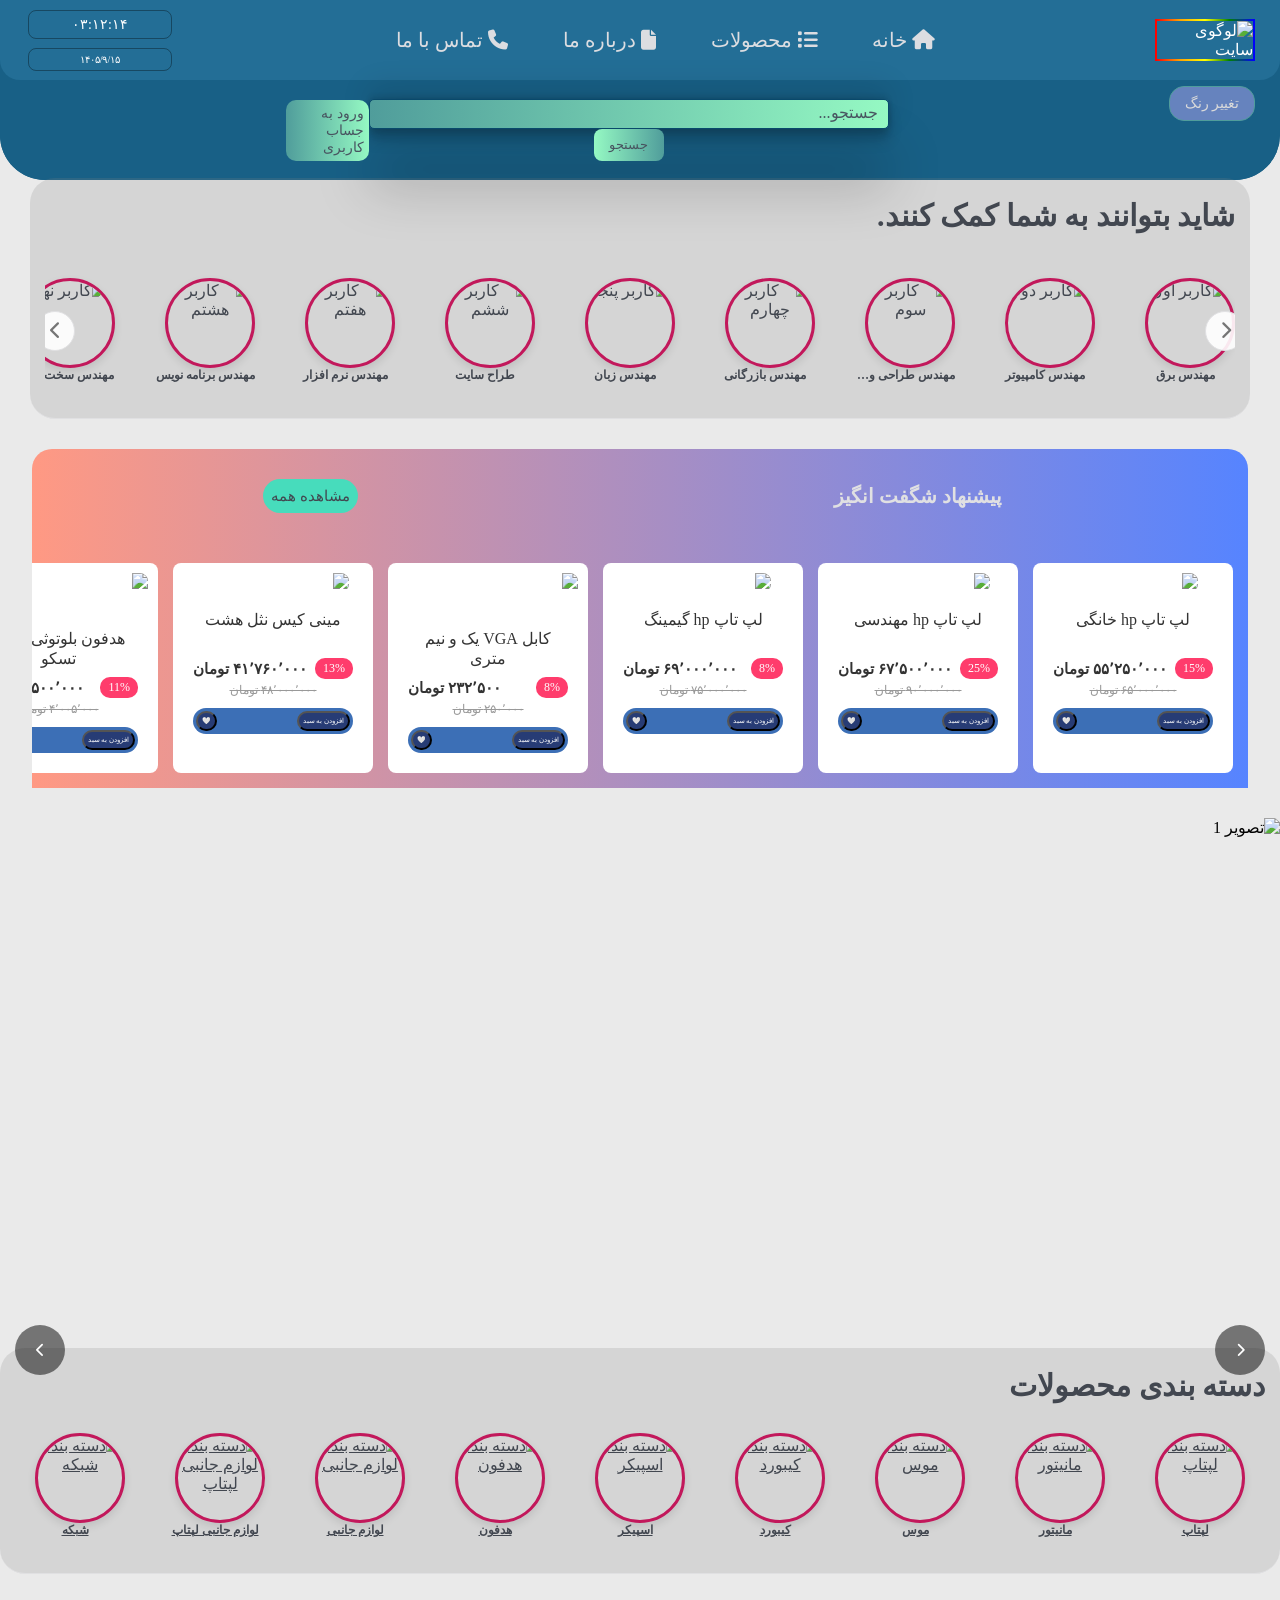
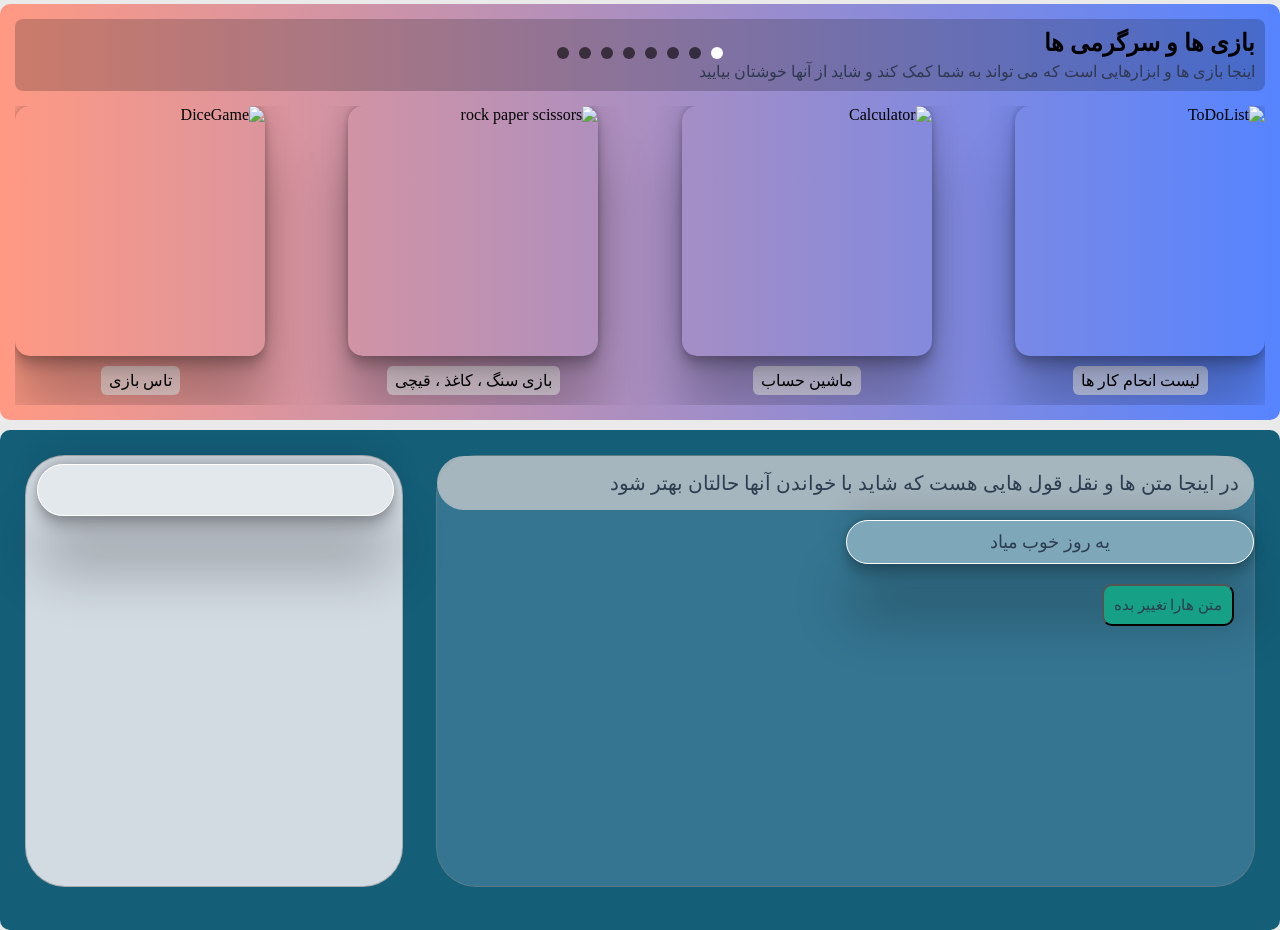
==== index.html @ 9874b38f "Move files to root directory" ====
<!DOCTYPE html>
<html lang="fa" dir="rtl">

<head>
    <meta charset="UTF-8">
    <meta name="viewport" content="width=device-width, initial-scale=1.0">
    <title>Home | صفجه اصلی</title>
    <link rel="stylesheet" href="css/style.css">
    <link rel="stylesheet" href="css/slider-style.css">
    <link rel="stylesheet" href="css/category-carousel-style.css">
    <link rel="stylesheet" href="css/product-category-slider-style.css">
    <link rel="stylesheet" href="css/tools-game-style.css">
    <link rel="stylesheet" href="css/Quotation-style.css">
    <!--     <link rel="stylesheet" href="https://cdnjs.cloudflare.com/ajax/libs/font-awesome/6.5.0/css/all.min.css"> -->
    <link rel="stylesheet" href="https://cdnjs.cloudflare.com/ajax/libs/font-awesome/6.5.0/css/all.min.css">

</head>

<body>
    <!-- هدر-->
    <header class="header-container">
        <!--بخش اولی هدر -->
        <div class="header-top">
            <!--لوگو -->
            <div class="logo">
                <img src="\image\LOGO\logo.png" alt="لوگوی سایت" class="site-logo">
            </div>
            <nav class="menu">
                <a href="#"><i class="fa-solid fa-house"></i> خانه </a>
                <a href="#"><i class="fa-solid fa-list"></i> محصولات </a>
                <a href="#"><i class="fa-solid fa-file"></i> درباره ما </a>
                <a href="#"><i class="fa-solid fa-phone"></i> تماس با ما </a>
            </nav>
            <!-- زمان و تاریخ -->
            <div class="datetime-box">
                <div id="current-time"></div>
                <div id="current-date"></div>
            </div>
        </div>
        <!--بخش دوم هدر -->
        <div class="header-bottom">
            <div class="change-btn">
                <button class="action-button">تغییر رنگ</button>
                <p class="text-change-btn">اگه از رنگ هدر ها خوشت نمیاد دکمه رو که بزنی عوض میشن.</p>
            </div>

            <!--بخش جستجو-->
            <div class="search-container">
                <div class="search-box">
                    <input type="text" name="search-box" id="search-box-input" placeholder="جستجو...">
                    <button class="search">جستجو</button>
                </div>
            </div>

            <!--دکمه ها و پروفایل-->
            <div class="user-action">
                <span id="login-btn" class="login-btn">ورود به حساب کاربری</span>
                <span class="usernameSpan" id="usernameSpan"></span>
                <a href="../wishlist/index.html" class="icon">
                    <i class="fa-solid fa-heart"></i>
                    <span class="wishlist-badge">0</span>
                </a>
                <a href="http://127.0.0.1:8080/first-project/shopping-cart/" class="icon cart-icon" target="_blank">
                    <i class="fas fa-shopping-cart"></i>
                    <span class="cart-badge">0</span>
                </a>

                </a>
                <a href="#" class="icon profile">
                    <i class="fas fa-user"></i>
                </a>
            </div>
        </div>
    </header>
    <!--بخش استوری-->
    <section class="influencer-carousel">
        <div class="carousel-container">
            <h2 class="section-tittle"> شاید بتوانند به شما کمک کنند. </h2>
            <div class="carousel-wrapper">
                <button class="carousel-arrow left"> <i class="fas fa-chevron-right"></i>
                </button>
                <div class="carousel-track" id="carouselTrack">
                    <a href="#" class="carousel-item">
                        <div class="avatar-circle">
                            <img src="\image\user\Amoled_1105.png" alt="کاربر اول">
                        </div>
                        <span class="item-tittle"> مهندس برق </span>
                    </a>
                    <a href="#" class="carousel-item">
                        <div class="avatar-circle">
                            <img src="\image\user\IMG_20200414_235213.jpg" alt="کاربر دوم  ">
                        </div>
                        <span class="item-tittle"> مهندس کامپیوتر </span>
                    </a>
                    <a href="#" class="carousel-item">
                        <div class="avatar-circle">
                            <img src="\image\user\MIUI_1092.jpeg" alt="کاربر  سوم ">
                        </div>
                        <span class="item-tittle"> مهندس طراحی و ساخت </span>
                    </a>
                    <a href="#" class="carousel-item">
                        <div class="avatar-circle">
                            <img src="\image\user\Earth & Moon_853.png" alt="کاربر  چهارم ">
                        </div>
                        <span class="item-tittle"> مهندس بازرگانی </span>
                    </a>
                    <a href="#" class="carousel-item">
                        <div class="avatar-circle">
                            <img src="\image\user\Astronaut_1138.jpeg" alt="کاربر  پنجم ">
                        </div>
                        <span class="item-tittle"> مهندس زبان </span>
                    </a>
                    <a href="#" class="carousel-item">
                        <div class="avatar-circle">
                            <img src="\image\user\PicsArt_06-07-10.37.18.jpg" alt="کاربر  ششم ">
                        </div>
                        <span class="item-tittle"> طراح سایت </span>
                    </a>
                    <a href="#" class="carousel-item">
                        <div class="avatar-circle">
                            <img src="\image\user\PicsArt_08-25-02.07.38.jpg" alt="کاربر  هفتم ">
                        </div>
                        <span class="item-tittle"> مهندس نرم افزار </span>
                    </a>
                    <a href="#" class="carousel-item">
                        <div class="avatar-circle">
                            <img src="\image\user\Picsart_22-08-22_23-10-53-864.jpg" alt="کاربر  هشتم ">
                        </div>
                        <span class="item-tittle"> مهندس برنامه نویس </span>
                    </a>
                    <a href="#" class="carousel-item">
                        <div class="avatar-circle">
                            <img src="\image\user\Picsart_23-04-04_01-53-37-710.jpg" alt="کاربر  نهم ">
                        </div>
                        <span class="item-tittle"> مهندس سخت افزار </span>
                    </a>
                    <a href="#" class="carousel-item">
                        <div class="avatar-circle">
                            <img src="\image\user\Picsart_23-07-21_18-05-52-106.jpg" alt="کاربر  دهم ">
                        </div>
                        <span class="item-tittle"> مهندس هوش مصنوعی </span>
                    </a>
                    <a href="#" class="carousel-item">
                        <div class="avatar-circle">
                            <img src="\image\user\Picsart_23-09-25_22-38-21-861.jpg" alt="کاربر   یازدهم ">
                        </div>
                        <span class="item-tittle"> طراح نرم افزار </span>
                    </a>
                    <a href="#" class="carousel-item">
                        <div class="avatar-circle">
                            <img src="\image\user\Picsart_23-10-21_01-06-16-893.jpg" alt="کاربر  دوازدهم ">
                        </div>
                        <span class="item-tittle"> ایده پرداز </span>
                    </a>
                    <a href="#" class="carousel-item">
                        <div class="avatar-circle">
                            <img src="\image\user\SAVE_20220717_234620.jpg" alt="کاربر  سیزدهم ">
                        </div>
                        <span class="item-tittle"> مشاور </span>
                    </a>
                    <a href="#" class="carousel-item">
                        <div class="avatar-circle">
                            <img src="\image\user\SAVE_20220717_234620.jpg" alt="کاربر  سیزدهم ">
                        </div>
                        <span class="item-tittle"> تایپیست </span>
                    </a>
                    <a href="#" class="carousel-item">
                        <div class="avatar-circle">
                            <img src="\image\user\Space Art_1088.jpeg" alt="کاربر  چهاردهم ">
                        </div>
                        <span class="item-tittle"> طراح کارت </span>
                    </a>
                    <a href="#" class="carousel-item">
                        <div class="avatar-circle">
                            <img src="\image\user\Picsart_22-08-22_23-10-53-864.jpg" alt="کاربر  پانزدهم ">
                        </div>
                        <span class="item-tittle"> کارشناس فروش </span>
                    </a>
                </div>
                <button class="carousel-arrow right"><i class="fas fa-chevron-left"></i></button>
            </div>
        </div>
    </section>
    <!--بخش استوری-->

    <!--بخش گرید محصولات تخفیف دارد -->
    <section class="amazing-box">
        <div class="amazing-header">
            <h2>پیشنهاد شگفت انگیز</h2>
            <a href="#" class="see-all">مشاهده همه </a>
        </div>
        <div class="product-grid"></div>

    </section>



    <!--بخش اسلایدر اصلی-->
    <div class="image-silder-container">
        <div class="slider-wrapper">
            <!--تصاویر اسلایدر-->
            <div class="slide active">
                <img src="/image/main-slider-image/1.png" alt="تصویر 1">
            </div>
            <div class="slide active">
                <img src="/image/main-slider-image/2.png" alt="تصویر 1">
            </div>
            <div class="slide active">
                <img src="/image/main-slider-image/3.png" alt="تصویر 1">
            </div>
            <div class="slide active">
                <img src="/image/main-slider-image/4.png" alt="تصویر 1">
            </div>
            <div class="slide active">
                <img src="/image/main-slider-image/5.png" alt="تصویر 1">
            </div>
            <div class="slide active">
                <img src="/image/main-slider-image/6.png" alt="تصویر 1">
            </div>
            <div class="slide active">
                <img src="/image/main-slider-image/7.png" alt="تصویر 1">
            </div>
            <div class="slide active">
                <img src="/image/main-slider-image/8.png" alt="تصویر 1">
            </div>
            <!--تصاویر اسلایدر-->
        </div>
        <!--دکمه های ناوبری اسلایدر-->
        <button class="main-slider-nav prev" aria-label="10094#&"><i class="fas fa-chevron-left"></i></button>
        <button class="main-slider-nav next" aria-label="10095#&"><i class="fas fa-chevron-right"></i></button>
        <!--دکمه های ناوبری اسلایدر-->
        <!--نقطه های نشانگر اسلایدر -->
        <div class="main-slider-dots">
            <span class="dot active" data-slide-index="0"></span>
            <span class="dot" data-slide-index="1"></span>
            <span class="dot" data-slide-index="2"></span>
            <span class="dot" data-slide-index="3"></span>
            <span class="dot" data-slide-index="4"></span>
            <span class="dot" data-slide-index="5"></span>
            <span class="dot" data-slide-index="6"></span>
            <span class="dot" data-slide-index="7"></span>
        </div>


        <!--نقطه های نشانگر اسلایدر -->



    </div>
    <!--بخش اسلایدر اصلی-->

    <!--بخش دسته بندی -->
    <div class="category-carousel">
        <h2 class="category-section-tittle">دسته بندی محصولات </h2>
        <div class="category-carousel-container">
            <div class="categoty-carousel-wraaper">
                <div class="category-carousel-track">

                    <!--آیتم ها -->
                    <a href="#" class="category-carousel-item">
                        <div class="category-circle">
                            <img src="/image/category-image/case.png" alt="دسته بندی کیس ">
                        </div>
                        <span class="category-item-tittle">کامپیوتر</span>
                    </a>

                    <a href="#" class="category-carousel-item">
                        <div class="category-circle">
                            <img src="/image/category-image/laptop.png" alt="دسته بندی لپتاپ ">
                        </div>
                        <span class="category-item-tittle">لپتاپ</span>
                    </a>

                    <a href="#" class="category-carousel-item">
                        <div class="category-circle">
                            <img src="/image/category-image/monitor.png" alt="دسته بندی مانیتور ">
                        </div>
                        <span class="category-item-tittle">مانیتور</span>
                    </a>

                    <a href="#" class="category-carousel-item">
                        <div class="category-circle">
                            <img src="/image/category-image/mouse.png" alt="دسته بندی موس ">
                        </div>
                        <span class="category-item-tittle">موس</span>
                    </a>

                    <a href="#" class="category-carousel-item">
                        <div class="category-circle">
                            <img src="/image/category-image/keyboard.png" alt="دسته بندی کیبورد ">
                        </div>
                        <span class="category-item-tittle">کیبورد</span>
                    </a>

                    <a href="#" class="category-carousel-item">
                        <div class="category-circle">
                            <img src="/image/category-image/speaker.png" alt="دسته بندی اسپیکر ">
                        </div>
                        <span class="category-item-tittle">اسپیکر</span>
                    </a>

                    <a href="#" class="category-carousel-item">
                        <div class="category-circle">
                            <img src="/image/category-image/headphone.png" alt="دسته بندی هدفون ">
                        </div>
                        <span class="category-item-tittle">هدفون</span>
                    </a>

                    <a href="#" class="category-carousel-item">
                        <div class="category-circle">
                            <img src="/image/category-image/hard.png" alt="دسته بندی لوازم جانبی ">
                        </div>
                        <span class="category-item-tittle">لوازم جانبی</span>
                    </a>

                    <a href="#" class="category-carousel-item">
                        <div class="category-circle">
                            <img src="/image/category-image/pad.png" alt="دسته بندی لوازم جانبی لپتاپ ">
                        </div>
                        <span class="category-item-tittle">لوازم جانبی لپتاپ</span>
                    </a>

                    <a href="#" class="category-carousel-item">
                        <div class="category-circle">
                            <img src="/image/category-image/wifi.png" alt="دسته بندی شبکه ">
                        </div>
                        <span class="category-item-tittle">شبکه </span>
                    </a>

                    <a href="#" class="category-carousel-item">
                        <div class="category-circle">
                            <img src="/image/category-image/cable.png" alt="دسته بندی کابل ها ">
                        </div>
                        <span class="category-item-tittle">کابل ها</span>
                    </a>
                    <!--آیتم ها -->
                    <!--تکرار آیتم ها -->
                    <a href="#" class="category-carousel-item">
                        <div class="category-circle">
                            <img src="/image/category-image/case.png" alt="دسته بندی کیس ">
                        </div>
                        <span class="category-item-tittle">کامپیوتر</span>
                    </a>

                    <a href="#" class="category-carousel-item">
                        <div class="category-circle">
                            <img src="/image/category-image/laptop.png" alt="دسته بندی لپتاپ ">
                        </div>
                        <span class="category-item-tittle">لپتاپ</span>
                    </a>

                    <a href="#" class="category-carousel-item">
                        <div class="category-circle">
                            <img src="/image/category-image/monitor.png" alt="دسته بندی مانیتور ">
                        </div>
                        <span class="category-item-tittle">مانیتور</span>
                    </a>

                    <a href="#" class="category-carousel-item">
                        <div class="category-circle">
                            <img src="/image/category-image/mouse.png" alt="دسته بندی موس ">
                        </div>
                        <span class="category-item-tittle">موس</span>
                    </a>

                    <a href="#" class="category-carousel-item">
                        <div class="category-circle">
                            <img src="/image/category-image/keyboard.png" alt="دسته بندی کیبورد ">
                        </div>
                        <span class="category-item-tittle">کیبورد</span>
                    </a>

                    <a href="#" class="category-carousel-item">
                        <div class="category-circle">
                            <img src="/image/category-image/speaker.png" alt="دسته بندی اسپیکر ">
                        </div>
                        <span class="category-item-tittle">اسپیکر</span>
                    </a>

                    <a href="#" class="category-carousel-item">
                        <div class="category-circle">
                            <img src="/image/category-image/headphone.png" alt="دسته بندی هدفون ">
                        </div>
                        <span class="category-item-tittle">هدفون</span>
                    </a>

                    <a href="#" class="category-carousel-item">
                        <div class="category-circle">
                            <img src="/image/category-image/hard.png" alt="دسته بندی لوازم جانبی ">
                        </div>
                        <span class="category-item-tittle">لوازم جانبی</span>
                    </a>

                    <a href="#" class="category-carousel-item">
                        <div class="category-circle">
                            <img src="/image/category-image/pad.png" alt="دسته بندی لوازم جانبی لپتاپ ">
                        </div>
                        <span class="category-item-tittle">لوازم جانبی لپتاپ</span>
                    </a>

                    <a href="#" class="category-carousel-item">
                        <div class="category-circle">
                            <img src="/image/category-image/wifi.png" alt="دسته بندی شبکه ">
                        </div>
                        <span class="category-item-tittle">شبکه </span>
                    </a>

                    <a href="#" class="category-carousel-item">
                        <div class="category-circle">
                            <img src="/image/category-image/cable.png" alt="دسته بندی کابل ها ">
                        </div>
                        <span class="category-item-tittle">کابل ها</span>
                    </a>
                    <!--تکرار آیتم ها -->

                </div>
            </div>
        </div>

    </div>
    <!--گرید دسته بندی محصولات -->
    <div id="categories-container"></div>
    <!--گرید دسته بندی محصولات -->


    <!--بخش ابزارها و سرگرمی-->
    <div class="tools-game-container">
        <div class="header-tools-game">
            <h2 class="title-tools-game">بازی ها و سرگرمی ها</h2>
            <p class="tools-game-mention">اینجا بازی ها و ابزارهایی است که می تواند به شما کمک کند و شاید از آنها
                خوشتان بیایید</p>
        </div>
        <div class="tools-game-track">
            <div id="todolist-link" class="tools-game-item">
                <div class="tools-game-grid">
                    <img src="/image/tools-game/todolist.jpg" alt="ToDoList">
                </div>
                <span class="tools-game-item-tittle">لیست انحام کار ها </span>
            </div>
            <div id="calculator-link" class="tools-game-item">
                <div class="tools-game-grid">
                    <img src="/image/tools-game/calculator.jpg" alt="Calculator">
                </div>
                <span id="calculator" class="tools-game-item-tittle"> ماشین حساب </span>
            </div>
            <div id="rock-paper-scissors-link" class="tools-game-item">
                <div class="tools-game-grid">
                    <img src="/image/tools-game/rock-paper.jpg" alt="rock paper scissors">
                </div>
                <span class="tools-game-item-tittle"> بازی سنگ ، کاغذ ، قیچی </span>
            </div>
            <div id="dice-game-link" class="tools-game-item">
                <div class="tools-game-grid">
                    <img src="/image/tools-game/dice-game.jpg" alt="DiceGame">
                </div>
                <span class="tools-game-item-tittle"> تاس بازی </span>
            </div>
        </div>
    </div>
    <!--بخش ابزارها و سرگرمی-->

    <!--بخش ساهت نقل قول ها -->

    <div class="quotation-container">
        <div class="quotation-box">
            <p class="header-quotation-box"> در اینجا متن ها و نقل قول هایی هست که شاید با خواندن آنها حالتان بهتر شود
            </p>
            <p class="quotation-box-p">یه روز خوب میاد </p>
            <button class="quotation-change-btn">متن هارا تغییر بده </button>
        </div>
        <div class="random-quo-box">
            <p class="random-quotation"></p>
        </div>
    </div>

    <!--بخش ساهت نقل قول ها -->







    <!-- فایل‌های معمولی -->
    <script src="js/category-carousel.js"></script>
    <script src="js/main-slider.js"></script>
    <script src="js/Quotation.js"></script>

    <!-- فایل‌هایی که از import استفاده می‌کنند -->
    <script type="module" src="js/products.js"></script>
    <script type="module" src="js/slider.js"></script>
    <script type="module" src="js/script.js"></script>


    <!--سبد خرید-->
</body>

</html>
---- css/style.css ----
@font-face {
    font-family: 'vazir';
    src: url('/fonts/vazir-font-v16.1.0/Vazir-Bold.woff2') format('.woff2');
}

* {
    margin: 0;
    padding: 0;
    box-sizing: border-box;
}

body {
    background-color: rgba(225, 224, 224, 0.675);
    direction: rtl;
}


.header-container {
    background-color: #186086;
    border-radius: 0px 0px 45px 45px;
}

.header-top {
    font-family: 'vazir';
    height: 80px;
    background-color: #236e96;
    display: flex;
    justify-content: space-between;
    align-items: center;
    padding: 12px 25px;
    color: #fff;
    border-radius: 0px 0px 20px 20px;
}

.logo {
    display: flex;
    align-items: center;
}

.site-logo {
    width: 100px;
    border: 2px solid;
    border-radius: 10px;
    border-image: linear-gradient(90deg, red, orange, yellow, green, blue) 1;
    animation: borderMove 3s linear infinite;
}

@keyframes borderMove {
    to {
        border-image-source: linear-gradient(90deg, blue, indigo, violet, red, orange);
    }
}


.menu a {
    padding: 10px;
    margin: 15px;
    text-decoration: none;
    color: #dcdde1;
    font-family: 'vazir';
    font-size: 20px;
    font-weight: 500;
    position: relative;

}

.menu a:hover {
    color: #fff;
}

.menu a:hover::after {
    content: "";
    position: absolute;
    left: 0;
    bottom: -2px;
    width: 100%;
    height: 2px;
    background: linear-gradient(to right, #0A3431, #4A9B7F);
}

.datetime-box {
    display: grid;
    text-align: center;
    align-items: center;
    width: 150px;
    height: 70px;
    font-family: 'vazir';
}

#current-time {
    border: 1px solid rgba(0, 0, 0, 0.35);
    padding: 5px;
    margin: 3px;
    border-radius: 8px;
    font-size: 14px;
    color: #fff;
}

#current-date {
    border: 1px solid rgba(0, 0, 0, 0.35);
    padding: 5px;
    margin: 3px;
    border-radius: 8px;
    font-size: 10px;
    color: #fff;
}





.header-bottom {
    font-family: 'vazir';
    background-color: #186086;
    display: flex;
    justify-content: space-between;
    align-items: center;
    padding: 12px 25px;
    height: 100px;
    border-radius: 0px 0px 45px 45px;
}

.action-button {
    background-color: #6683be;
    color: #dadada;
    border: #509D9B 1px solid;
    padding: 8px 15px;
    border-radius: 15px;
    font-family: 'vazir';
    font-size: 14px;
    cursor: pointer;
    font-weight: 500;
}

.header-bottom .text-change-btn {
    background-color: #47dcbc;
    padding: 8px 14px;
    border-radius: 6px;
    box-shadow: rgba(0, 0, 0, 0.25) 0px 55px 54px, rgba(0, 0, 0, 0.12) 0px -12px 30px, rgba(0, 0, 0, 0.12) 0px 4px 6px,
        rgba(0, 0, 0, 0.17) 0px 12px 13px, rgba(0, 0, 0, 0.09) 0px -3px 5px;
    opacity: 0;
    transition: all ease 0.5s;
}

.action-button:hover {
    background: #509D9B;
    color: #fff;
    border-radius: 5px;
}

.search-container {
    display: flex;
    text-align: center;
}

.search-box input {
    background: linear-gradient(to right, #509D9B, #95F9C3);
    color: #485460;
    height: 30px;
    width: 520px;
    padding: 7px 10px;
    font-family: 'vazir';
    font-size: 14px;
    border: 1px solid #09496b;
    border-radius: 5px;
    box-shadow: rgba(0, 0, 0, 0.25) 0px 55px 54px, rgba(0, 0, 0, 0.12) 0px -12px 30px, rgba(0, 0, 0, 0.12) 0px 4px 6px,
        rgba(0, 0, 0, 0.17) 0px 12px 13px, rgba(0, 0, 0, 0.09) 0px -3px 5px;

}

.search-box button {
    width: 70px;
    height: 32px;
    border-radius: 8px;
    border: none;
    cursor: pointer;
    background: linear-gradient(to left, #509D9B, #95F9C3);
    color: #485460;
    font-family: 'vazir';
    font-size: 13px;
    text-align: center;
    align-items: center;

}

.search-box input::placeholder {
    color: #485460;
    font-family: 'vazir';
    font-size: 16px;
}

.user-action {
    float: left;
    display: flex;
    align-items: center;
    gap: 24px;
}

.login-btn {
    padding: 5px;
    background: linear-gradient(to right, #509D9B, #95F9C3);
    font-family: 'vazir';
    font-size: 14px;
    border-radius: 10px;
    color: #485460;
    cursor: pointer;

}

.login-btn:hover {
    background: linear-gradient(to right, #2b84a3, #3c5661);
    color: #fff;
    border-radius: 5px;
    box-shadow: rgba(0, 0, 0, 0.25) 0px 55px 54px, rgba(0, 0, 0, 0.12) 0px -12px 30px, rgba(0, 0, 0, 0.12) 0px 4px 6px,
        rgba(0, 0, 0, 0.17) 0px 12px 13px, rgba(0, 0, 0, 0.09) 0px -3px 5px;
}

.user-action .icon {
    opacity: 0;
    margin-right: 10px;
    padding: 10px;
    display: flex;
    flex-direction: column;
    align-items: center;
    color: #424750;
    font-size: 15px;
    position: relative;
    text-decoration: none;
}

.user-action i {
    font-size: 25px;
    margin-bottom: 5px;

}

.wishlist-badge {
    text-decoration: none;
    color: red;
    top: -2px;
    right: 25px;
    position: absolute;
    background: #ef4045;
    color: white;
    font-size: 10px;
    width: 20px;
    height: 20px;
    border-radius: 50%;
    display: flex;
    align-items: center;
    justify-content: center;
}

.cart-badge {
    top: -2px;
    right: 25px;
    position: absolute;
    background: #ef4045;
    color: white;
    font-size: 10px;
    width: 20px;
    height: 20px;
    border-radius: 50%;
    display: flex;
    align-items: center;
    justify-content: center;
}

/*پایان هدر */
/*بخش استوری ها */
.influencer-carousel {
    direction: rtl;
    font-family: 'vazir';
    margin: 30px;
    background-color: rgba(128, 128, 128, 0.2);
    padding: 20px 0px;
    border-radius: 25px;
    margin-top: -2px;
    border-bottom: 1px solid #e0e0e2;
}

.section-tittle {
    font-size: 30px;
    padding-bottom: 15px;
    font-weight: bold;
    color: #424750;
    text-align: right;
    margin: 0 0 15px 15px;
}

.carousel-container {
    position: relative;
    max-width: 1400px;
    margin: auto;
    padding: 0 15px;
}

.carousel-wrapper {
    position: relative;
    overflow: hidden;
}

.carousel-track {
    display: flex;
    transition: transform 0.5s ease;
    gap: 40px;
    justify-content: space-between;
    padding: 15px 0;
    direction: rtl;
}

.carousel-item {
    flex: 0 0 auto;
    text-align: center;
    text-decoration: none;
    color: #424750;
    min-width: 100px;
}

.avatar-circle {
    width: 90px;
    height: 90px;
    border-radius: 50%;
    overflow: hidden;
    border: 3px solid #c2185b;
    box-shadow: 0 4px 8px rgba(0, 0, 0, 0.1);
}

.avatar-circle img {
    width: 100%;
    height: 100%;
    object-fit: cover;
}

.item-tittle {
    font-size: 12px;
    font-family: 'vazir';
    font-weight: 800;
    display: block;
    white-space: nowrap;
    overflow: hidden;
    text-overflow: ellipsis;
    max-width: 100px;
}

.carousel-arrow {
    position: absolute;
    top: 50%;
    transform: translateY(-50%);
    background: rgba(255, 255, 255, 0.9);
    border: 1px solid #e0e0e2;
    border-radius: 50%;
    width: 40px;
    height: 40px;
    display: flex;
    align-items: center;
    justify-content: center;
    cursor: pointer;
    z-index: 10;
    font-size: 18px;
    color: #757575;
}

.carousel-arrow.left {
    right: -10px;
}

.carousel-arrow.right {
    left: -10px;
}

.carousel-arrow:hover {
    background: #ef4056;
    color: white;
    border-color: #ef4056;
}

/*بخش استوری ها */

/*بخش گرید محصولات تخفیف دارد */
.amazing-box {
    font-family: 'vazir';
    width: 95%;
    margin: 30px auto;
    background-image: linear-gradient(to left, #5684FF, #FF9983);
    color: #ffffff;
    padding-top: 20px;
    border-radius: 20px;
    position: relative;
    /* برای قرار دادن دکمه‌های اسلایدر */
}

.amazing-header {
    display: flex;
    justify-content: space-around;
    align-items: center;
    margin-bottom: 25px;
}

.amazing-header h2 {
    font-size: 20px;
    color: #e0e0e2;
    padding: 15px;
}

.see-all {
    font-size: 15px;
    font-family: 'vazir';
    color: #424750;
    background-color: #47dcbc;
    border-radius: 30px;
    padding: 8px;
    text-decoration: none;
}

/* تغییرات اصلی برای اسلایدر */
.product-grid {
    background-image: linear-gradient(to left, #5684FF, #FF9983);
    display: flex;
    /* تغییر از grid به flex */
    gap: 15px;
    /* grid-template-columns حذف می‌شود */
    background-color: #fff;
    padding: 15px;
    overflow-x: auto;
    /* اضافه کردن اسکرول افقی در صورت نیاز */
    scroll-behavior: smooth;
    /* اسکرول نرم */
    -webkit-overflow-scrolling: touch;
    /* برای اسکرول بهتر در iOS */
}

/* تنظیم عرض کارت‌ها */
.product-card {
    background-color: #fff;
    border-radius: 15px;
    overflow: hidden;
    transition: 0.2s;
    flex: 0 0 auto;
    /* باعث می‌شود کارت‌ها عرض خود را حفظ کنند و فشرده نشوند */
    width: 170px;
    /* عرض ثابت برای هر کارت (می‌تواند متغیر باشد) */
    /* اگر می‌خواهید تعداد مشخصی کارت در هر بار نمایش داده شود، این عرض باید بر اساس درصد محاسبه شود */
    /* مثلاً برای نمایش 3 کارت در هر بار: width: calc(100% / 3 - (15px * 2 / 3)); */
}

.product-card:hover {
    transform: translateY(-4px);
    box-shadow: rgba(0, 0, 0, 0.25) 0px 55px 54px, rgba(0, 0, 0, 0.12) 0px -12px 30px, rgba(0, 0, 0, 0.12) 0px 4px 6px,
        rgba(0, 0, 0, 0.17) 0px 12px 13px, rgba(0, 0, 0, 0.09) 0px -3px 5px;
}

.product-card img {
    width: 100%;
    height: 160px;
    object-fit: cover;
}

.product-info {
    padding: 10px;
}

.product-name {
    font-size: 14px;
    font-family: 'vazir';
    color: #333;
    height: 40px;
    overflow: hidden;
    line-height: 20px;
}

.price-row {
    display: flex;
    justify-content: space-between;
    margin-top: 8px;
    align-items: center;
}

.discount {
    background: #ff3c6c;
    color: #fff;
    padding: 3px 8px;
    border-radius: 10px;
    font-size: 12px;
}

.final-price {
    font-size: 15px;
    font-weight: bold;
    color: #333;
    font-family: 'vazir';
}

.old-price {
    text-decoration: line-through;
    color: #999;
    font-size: 12px;
    margin-top: 4px;
    display: block;
}

.add-btn {
    margin-top: 10px;
    width: 100%;
    height: auto;
    font-family: 'vazir';
    padding: 3px;
    display: flex;
    justify-content: space-between;
    background-color: #3c6fb6;
    border-radius: 30px;

}

.add-to-cart-btn {
    cursor: pointer;
    font-family: 'vazir';
    font-size: 7px;
    padding: 4px;
    background-color: #273c75;
    color: #fff;
    border-radius: 30px;

}

.wishlist-btn {
    cursor: pointer;
    font-family: 'vazir';
    font-size: 7px;
    padding: 4px;
    background-color: #273c75;
    color: #fff;
    border-radius: 30px;
}

.shop-card-btn:hover {
    background-color: #40739e;
    border-radius: 45px;
    color: #fff;
    transform: translateY(-2px);
}

.favourite-btn:hover {
    background-color: #40739e;
    border-radius: 45px;
    color: #fff;
    transform: translateY(-2px);
}

/* استایل برای دکمه‌های اسلایدر (اختیاری) */
.slider-nav {
    position: absolute;
    top: 50%;
    transform: translateY(-50%);
    background-color: rgba(0, 0, 0, 0.5);
    color: white;
    border: none;
    width: 40px;
    height: 40px;
    border-radius: 50%;
    cursor: pointer;
    font-size: 20px;
    display: flex;
    align-items: center;
    justify-content: center;
    z-index: 10;
}

.slider-nav.prev {
    left: 10px;
}

.slider-nav.next {
    right: 10px;
}

/* استایل برای مخفی کردن اسکرول بار مرورگر (اختیاری) */
.product-grid::-webkit-scrollbar {
    display: none;
}

.product-grid {
    -ms-overflow-style: none;
    /* IE and Edge */
    scrollbar-width: none;
    /* Firefox */
}


/*بخش گرید محصولات تخفیف دارد */
---- css/slider-style.css ----
.image-slider-container {
    position: relative;
    width: 80%;
    max-width: 500px;
    margin: 20px auto;
    overflow: hidden;
    border-radius: 15px;
    box-shadow: rgba(0, 0, 0, 0.25) 0px 55px 54px, rgba(0, 0, 0, 0.12) 0px -12px 30px, rgba(0, 0, 0, 0.12) 0px 4px 6px,
        rgba(0, 0, 0, 0.17) 0px 12px 13px, rgba(0, 0, 0, 0.09) 0px -3px 5px;
}

.slider-wrapper {
    display: flex;
    transition: transform 0.5s ease-in-out;
}

.slide {
    min-width: 100%;
    box-sizing: border-box;
    display: none;
}

.slide.active {
    display: block;
}

.slide img {
    width: 100%;
    height: 500px;
    display: block;
}

.main-slider-nav {
    position: absolute;
    top: 150%;
    transform: translateY(-50%);
    background-color: rgba(0, 0, 0, 0.5);
    color: white;
    border: none;
    width: 50px;
    height: 50px;
    border-radius: 50%;
    cursor: pointer;
    font-size: 14px;
    z-index: 10;
    display: flex;
    align-items: center;
    justify-content: center;
    transition: background-color 0.3s ease
}

.main-slider-nav:hover {
    background-color: rgba(0, 0, 0, 0.8);
}

.main-slider-nav.prev {
    left: 15px;
}

.main-slider-nav.next {
    right: 15px;

}

.main-slider-dots {
    position: absolute;
    bottom: 15px;
    top: 183%;
    left: 50%;
    transform: translateX(-50%);
    display: flex;
    gap: 10px;
    z-index: 10;
}

.dot {
    width: 12px;
    height: 12px;
    background-color: rgba(0, 0, 0, 0.6);
    border-radius: 50%;
    cursor: pointer;
    transition: background-color 0.3s ease;
}

.dot.active {
    background-color: white;
}
---- css/category-carousel-style.css ----
/* تنظیمات اصلی */
.category-carousel {
  direction: rtl;
  font-family: 'vazir';
  margin: 30px auto;
  background-color: rgba(128, 128, 128, 0.2);
  padding: 20px 0;
  border-radius: 25px;
  border-bottom: 1px solid #e0e0e2;
  overflow: hidden;
  position: relative;
}

/* عنوان */
.category-section-tittle {
  font-size: 30px;
  font-weight: bold;
  color: #424750;
  text-align: right;
  margin: 0 15px 15px 15px;
}

/* کانتینر و ترک */
.category-carousel-container {
  max-width: 1400px;
  margin: auto;
  padding: 0 15px;
  overflow: hidden;
}

.category-carousel-track {
  display: flex;
  gap: 40px;
  direction: rtl;
  padding: 15px 0;
  transition: none !important;
}

/* آیتم‌ها */
.category-carousel-item {
  flex: 0 0 auto;
  text-align: center;
  color: #424750;
  min-width: 100px;
}

.category-circle {
  width: 90px;
  height: 90px;
  border-radius: 50%;
  overflow: hidden;
  border: 3px solid #c2185b;
  box-shadow: 0 4px 8px rgba(0, 0, 0, 0.1);
}

.category-circle img {
  width: 100%;
  height: 100%;
  object-fit: cover;
}

.category-item-tittle {
  font-size: 12px;
  font-family: 'vazir';
  font-weight: 800;
  display: block;
  white-space: nowrap;
  overflow: hidden;
  text-overflow: ellipsis;
  max-width: 100px;
}
---- css/product-category-slider-style.css ----
@font-face {
    font-family: 'vazir';
    src: url('/fonts/vazir-font-v16.1.0/Vazir-Bold.woff2') format('.woff2');
}



.category-section {
    margin-bottom: 40px;
    font-family: 'vazir';
}

.catrgory-title {
    font-size: 25px;
    margin-bottom: 10px;
    font-weight: bold;
}

.product-grid {
    display: flex;
    gap: 15px;
}

.product-card {
    width: 200px;
    background-color: #fff;
    padding: 10px;
    border-radius: 8px;
    text-align: center;
}

.product-card img {
    width: 100%;
    border-radius: 8px;
}

.product-name {
    margin-top: 8px;
    font-size: 16px;
}

.discount {
    background: #ff3c6c;
    color: #fff;
    padding: 3px 8px;
    border-radius: 10px;
    font-size: 12px;
}

.price-row {
    display: flex;
    justify-content: space-between;
    margin-top: 8px;
}

.final-price {
    font-weight: bold;
}
---- css/tools-game-style.css ----
@font-face {
    font-family: 'vazir';
    src: url('/fonts/vazir-font-v16.1.0/Vazir-Bold.woff2') format('.woff2');
}

.tools-game-container {
    margin-top: 30px;
    background-image: linear-gradient(to left, #5684ff, #ff9983);
    font-family: 'vazir';
    padding: 15px;
    border-radius: 10px;
    overflow: hidden;
}

.header-tools-game {
    background-color: rgba(0, 0, 0, 0.2);
    border-radius: 8px;
    padding: 10px;
    margin-bottom: 15px;
}

.title-tools-game {
    color: black;
    font-size: 26;
    font-family: 'vazir';
    margin-bottom: 5px;
}

.tools-game-mention {
    color: #303952;
    font-size: 16px;
}

.tools-game-track {
    justify-content: space-between;
    display: flex;
    gap: 20px;
    overflow: auto;
    scroll-snap-type: x mandatory;
    -webkit-overflow-scrolling: touch;
    padding-bottom: 10px;
}

.tools-game-track a {
    text-align: center;
    text-decoration: none;
    color: black inherit;
}

.tools-game-item {

    flex: 0 0 auto;
    width: 250px;
    display: flex;
    flex-direction: column;
    align-items: center;
    transition: transform 0.3s ease-in-out;
    scroll-snap-align: start;
    text-decoration: none;
}

.tools-game-item:hover {
    transform: scale(1.05);
}

.tools-game-grid {
    position: relative;
    width: 100%;
    height: 250px;
    overflow: hidden;
    border-radius: 15px;
    box-shadow: rgba(0, 0, 0, 0.25) 0px 55px 54px, rgba(0, 0, 0, 0.12) 0px -12px 30px, rgba(0, 0, 0, 0.12) 0px 4px 6px,
        rgba(0, 0, 0, 0.17) 0px 12px 13px, rgba(0, 0, 0, 0.09) 0px -3px 5px;
}

.tools-game-grid img {
    width: 100%;
    height: 100%;
    object-fit: cover;
}

.tools-game-item-tittle {
    margin-top: 10px;
    font-size: 16px;
    font-family: 'vazir';
    color: inherit;
    background-color: rgba(255, 255, 255, 0.6);
    padding: 5px 8px;
    border-radius: 6px;
    text-align: center;
    text-decoration: none;
    text-align: center;
    text-decoration: none;
    color: black ;
}
---- css/Quotation-style.css ----
@font-face {
    font-family: 'vazir';
    src: url('/fonts/vazir-font-v16.1.0/Vazir-Bold.woff2') format('.woff2');
}

.quotation-container {
    border-radius: 10px;
    font-family: 'vazir';
    margin-top: 10px;
    padding: 10px;
    background-color: #145e78;
    color: #fff;
    display: flex;
    justify-content: space-between;
    text-align: start;
    width: 100%;
    height: 500px;
    direction: rtl;
}

.quotation-box {
    justify-content: space-between;
    margin: 15px;
    border-radius: 40px;
    border: solid rgba(128, 128, 128, 0.500) 1px;
    width: 65%;
    height: 90%;
    background-color: #c6dafc30;

}

.header-quotation-box {
    margin: 0;
    padding: 15px;
    background-color: #bdc3c7d6;
    color: #2c3e50;
    border-radius: 35px;
    width: 100%;
    font-size: 20px;
    margin-bottom: 30px;
}

.quotation-box-p {
    background-color: #ffffff5c;
    border-radius: 40px;
    width: 50%;
    border: solid #fff 1px;
    box-shadow: rgba(0, 0, 0, 0.25) 0px 55px 54px, rgba(0, 0, 0, 0.12) 0px -12px 30px, rgba(0, 0, 0, 0.12) 0px 4px 6px,
        rgba(0, 0, 0, 0.17) 0px 12px 13px, rgba(0, 0, 0, 0.09) 0px -3px 5px;
    font-size: 18px;
    padding: 10px;
    margin-top: -20px;
    text-align: center;
    align-items: center;
    color: #2c3e50;

}

.quotation-change-btn {
    font-family: 'vazir';
    background-color: #16a085;
    color: #2c3e50;
    font-size: 15px;
    padding: 10px;
    margin: 20px;
    border-radius: 10px;
    cursor: pointer;
    transition: 0.3s ease;
}

.quotation-change-btn:hover {
    background-color: #2ecc71;
    color: #fff;
}

.random-quo-box {
    justify-content: space-between;
    margin: 15px;
    border-radius: 40px;
    border: solid rgba(128, 128, 128, 0.500) 1px;
    width: 30%;
    height: 90%;
    background-color:#d2dae2;
}

.random-quotation {
    background-color: #ffffff5c;
    border-radius: 40px;
    width: 95%;
    border: solid #fff 1px;
    box-shadow: rgba(0, 0, 0, 0.25) 0px 55px 54px, rgba(0, 0, 0, 0.12) 0px -12px 30px, rgba(0, 0, 0, 0.12) 0px 4px 6px,
        rgba(0, 0, 0, 0.17) 0px 12px 13px, rgba(0, 0, 0, 0.09) 0px -3px 5px;
    font-size: 18px;
    padding: 25px;
    margin: 8px;
    text-align: center;
    align-items: center;
    color: #2c3e50;
}
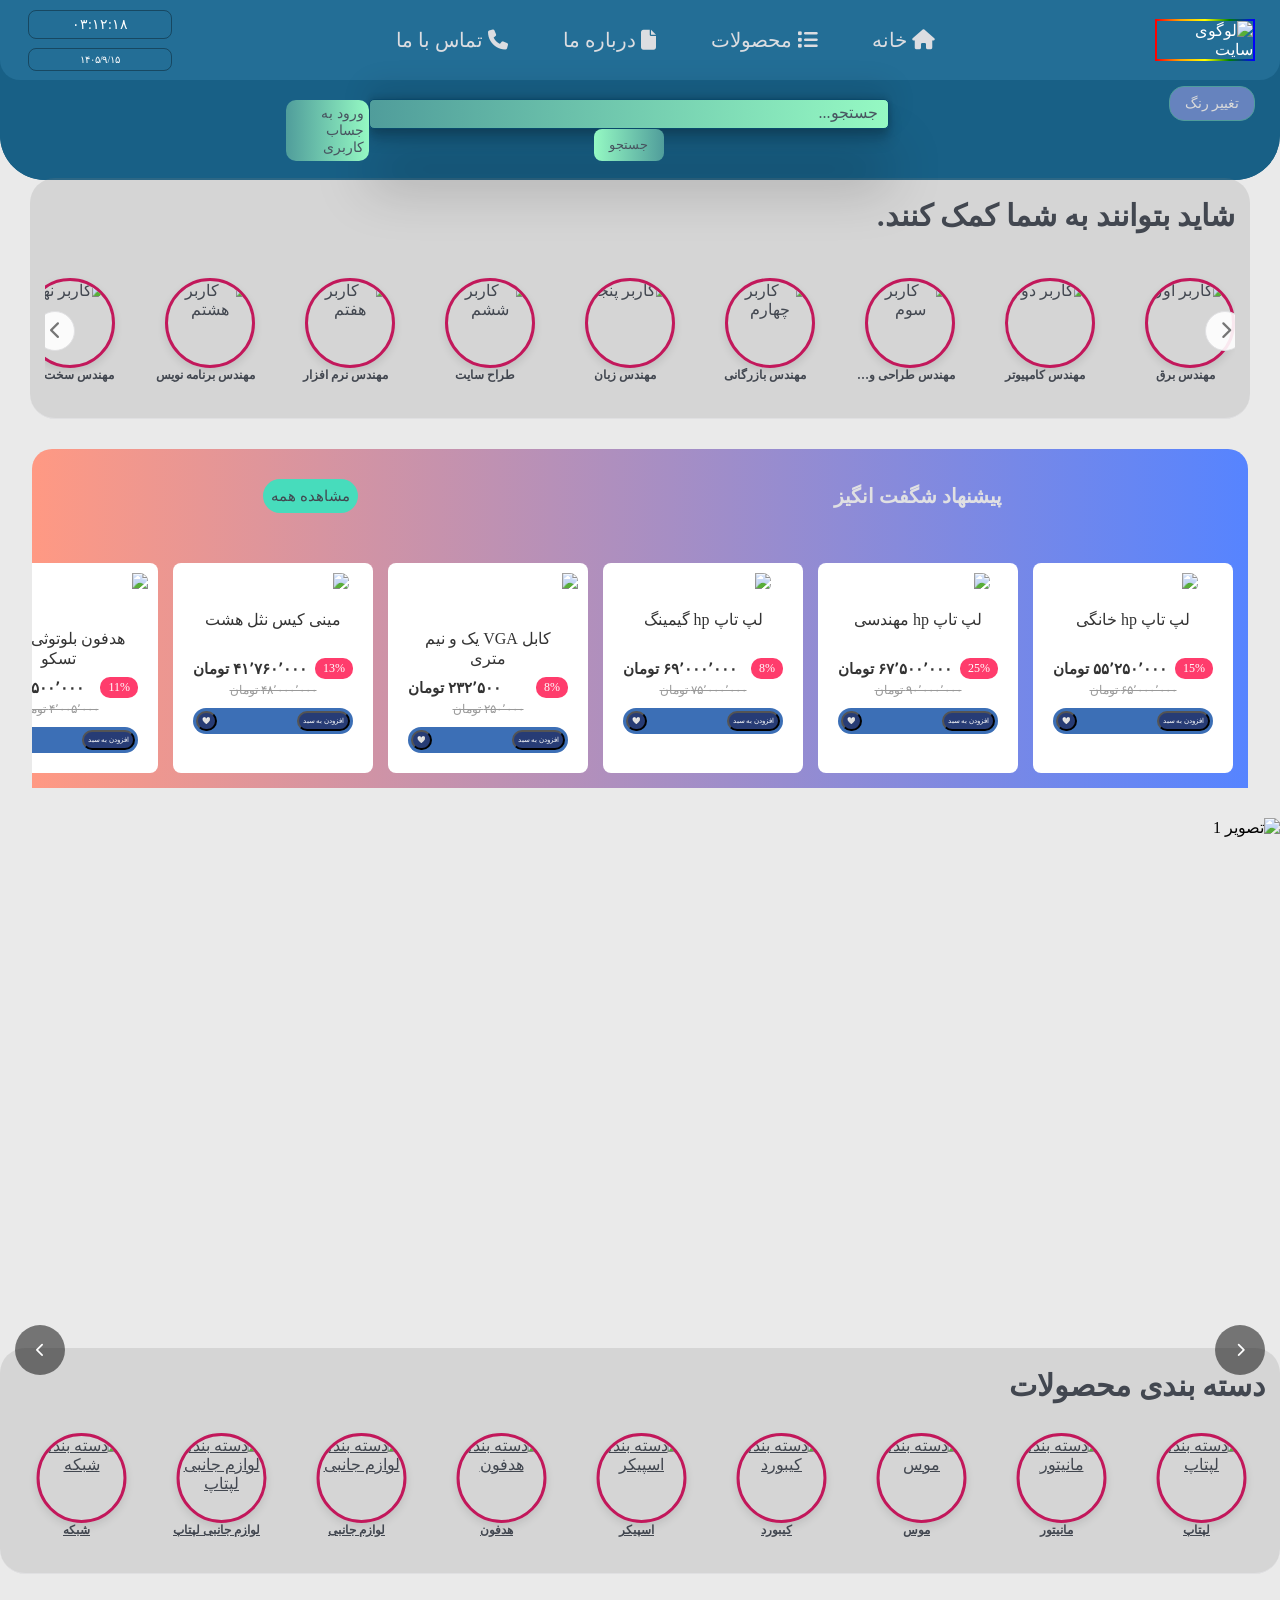
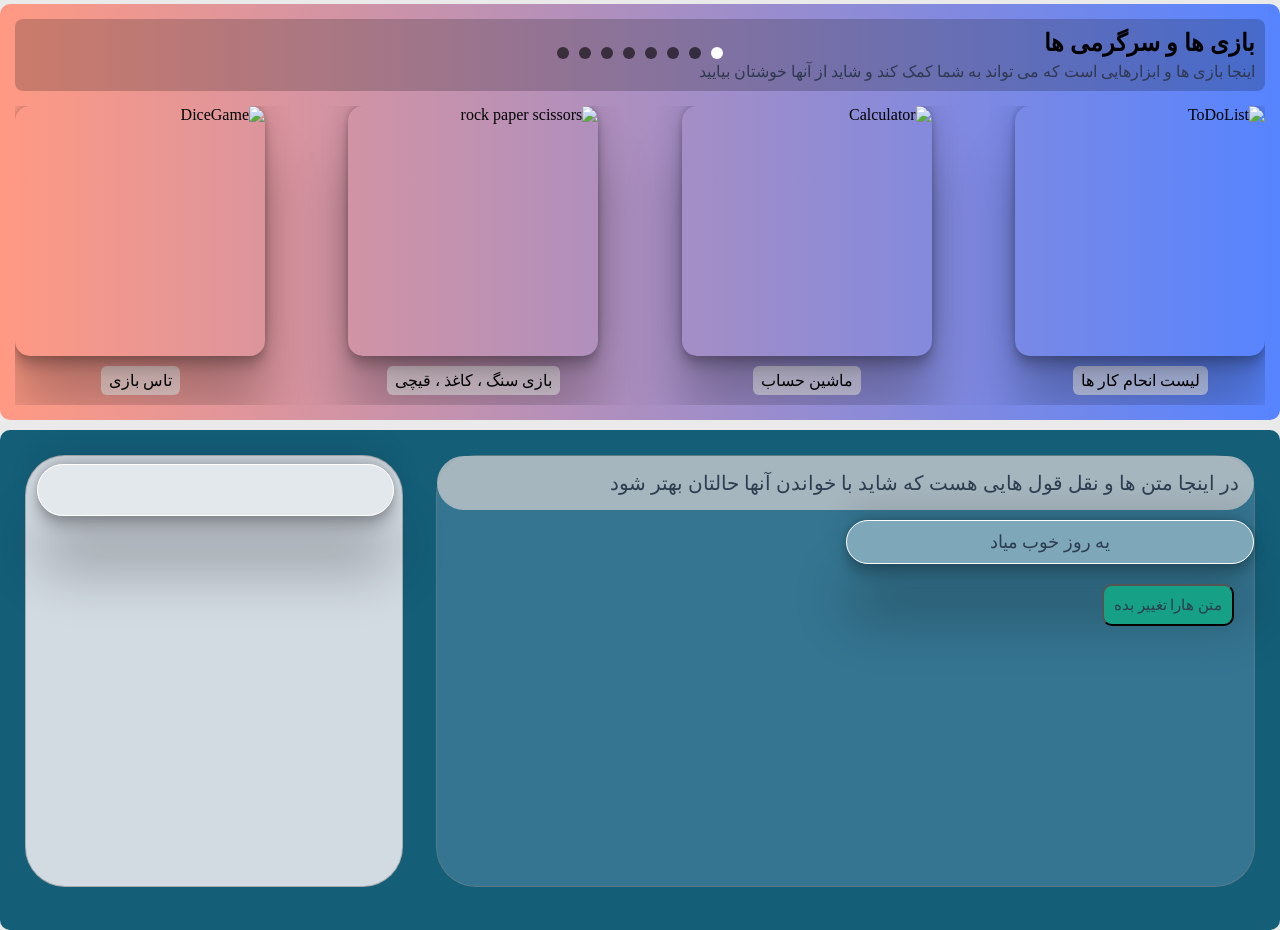
==== commit 40f5347b: "fix: correct image paths for GitHub Pages" ====
--- a/index.html
+++ b/index.html
@@ -23,7 +23,7 @@
         <div class="header-top">
             <!--لوگو -->
             <div class="logo">
-                <img src="\image\LOGO\logo.png" alt="لوگوی سایت" class="site-logo">
+                <img src="image/LOGO/logo.png" alt="لوگوی سایت" class="site-logo">
             </div>
             <nav class="menu">
                 <a href="#"><i class="fa-solid fa-house"></i> خانه </a>
@@ -200,28 +200,28 @@
         <div class="slider-wrapper">
             <!--تصاویر اسلایدر-->
             <div class="slide active">
-                <img src="/image/main-slider-image/1.png" alt="تصویر 1">
-            </div>
-            <div class="slide active">
-                <img src="/image/main-slider-image/2.png" alt="تصویر 1">
-            </div>
-            <div class="slide active">
-                <img src="/image/main-slider-image/3.png" alt="تصویر 1">
-            </div>
-            <div class="slide active">
-                <img src="/image/main-slider-image/4.png" alt="تصویر 1">
-            </div>
-            <div class="slide active">
-                <img src="/image/main-slider-image/5.png" alt="تصویر 1">
-            </div>
-            <div class="slide active">
-                <img src="/image/main-slider-image/6.png" alt="تصویر 1">
-            </div>
-            <div class="slide active">
-                <img src="/image/main-slider-image/7.png" alt="تصویر 1">
-            </div>
-            <div class="slide active">
-                <img src="/image/main-slider-image/8.png" alt="تصویر 1">
+                <img src="image/main-slider-image/1.png" alt="تصویر 1">
+            </div>
+            <div class="slide active">
+                <img src="image/main-slider-image/2.png" alt="تصویر 1">
+            </div>
+            <div class="slide active">
+                <img src="image/main-slider-image/3.png" alt="تصویر 1">
+            </div>
+            <div class="slide active">
+                <img src="image/main-slider-image/4.png" alt="تصویر 1">
+            </div>
+            <div class="slide active">
+                <img src="image/main-slider-image/5.png" alt="تصویر 1">
+            </div>
+            <div class="slide active">
+                <img src="image/main-slider-image/6.png" alt="تصویر 1">
+            </div>
+            <div class="slide active">
+                <img src="image/main-slider-image/7.png" alt="تصویر 1">
+            </div>
+            <div class="slide active">
+                <img src="image/main-slider-image/8.png" alt="تصویر 1">
             </div>
             <!--تصاویر اسلایدر-->
         </div>
@@ -259,77 +259,77 @@
                     <!--آیتم ها -->
                     <a href="#" class="category-carousel-item">
                         <div class="category-circle">
-                            <img src="/image/category-image/case.png" alt="دسته بندی کیس ">
+                            <img src="image/category-image/case.png" alt="دسته بندی کیس ">
                         </div>
                         <span class="category-item-tittle">کامپیوتر</span>
                     </a>
 
                     <a href="#" class="category-carousel-item">
                         <div class="category-circle">
-                            <img src="/image/category-image/laptop.png" alt="دسته بندی لپتاپ ">
+                            <img src="image/category-image/laptop.png" alt="دسته بندی لپتاپ ">
                         </div>
                         <span class="category-item-tittle">لپتاپ</span>
                     </a>
 
                     <a href="#" class="category-carousel-item">
                         <div class="category-circle">
-                            <img src="/image/category-image/monitor.png" alt="دسته بندی مانیتور ">
+                            <img src="image/category-image/monitor.png" alt="دسته بندی مانیتور ">
                         </div>
                         <span class="category-item-tittle">مانیتور</span>
                     </a>
 
                     <a href="#" class="category-carousel-item">
                         <div class="category-circle">
-                            <img src="/image/category-image/mouse.png" alt="دسته بندی موس ">
+                            <img src="image/category-image/mouse.png" alt="دسته بندی موس ">
                         </div>
                         <span class="category-item-tittle">موس</span>
                     </a>
 
                     <a href="#" class="category-carousel-item">
                         <div class="category-circle">
-                            <img src="/image/category-image/keyboard.png" alt="دسته بندی کیبورد ">
+                            <img src="image/category-image/keyboard.png" alt="دسته بندی کیبورد ">
                         </div>
                         <span class="category-item-tittle">کیبورد</span>
                     </a>
 
                     <a href="#" class="category-carousel-item">
                         <div class="category-circle">
-                            <img src="/image/category-image/speaker.png" alt="دسته بندی اسپیکر ">
+                            <img src="image/category-image/speaker.png" alt="دسته بندی اسپیکر ">
                         </div>
                         <span class="category-item-tittle">اسپیکر</span>
                     </a>
 
                     <a href="#" class="category-carousel-item">
                         <div class="category-circle">
-                            <img src="/image/category-image/headphone.png" alt="دسته بندی هدفون ">
+                            <img src="image/category-image/headphone.png" alt="دسته بندی هدفون ">
                         </div>
                         <span class="category-item-tittle">هدفون</span>
                     </a>
 
                     <a href="#" class="category-carousel-item">
                         <div class="category-circle">
-                            <img src="/image/category-image/hard.png" alt="دسته بندی لوازم جانبی ">
+                            <img src="image/category-image/hard.png" alt="دسته بندی لوازم جانبی ">
                         </div>
                         <span class="category-item-tittle">لوازم جانبی</span>
                     </a>
 
                     <a href="#" class="category-carousel-item">
                         <div class="category-circle">
-                            <img src="/image/category-image/pad.png" alt="دسته بندی لوازم جانبی لپتاپ ">
+                            <img src="image/category-image/pad.png" alt="دسته بندی لوازم جانبی لپتاپ ">
                         </div>
                         <span class="category-item-tittle">لوازم جانبی لپتاپ</span>
                     </a>
 
                     <a href="#" class="category-carousel-item">
                         <div class="category-circle">
-                            <img src="/image/category-image/wifi.png" alt="دسته بندی شبکه ">
+                            <img src="image/category-image/wifi.png" alt="دسته بندی شبکه ">
                         </div>
                         <span class="category-item-tittle">شبکه </span>
                     </a>
 
                     <a href="#" class="category-carousel-item">
                         <div class="category-circle">
-                            <img src="/image/category-image/cable.png" alt="دسته بندی کابل ها ">
+                            <img src="image/category-image/cable.png" alt="دسته بندی کابل ها ">
                         </div>
                         <span class="category-item-tittle">کابل ها</span>
                     </a>
@@ -337,77 +337,77 @@
                     <!--تکرار آیتم ها -->
                     <a href="#" class="category-carousel-item">
                         <div class="category-circle">
-                            <img src="/image/category-image/case.png" alt="دسته بندی کیس ">
+                            <img src="image/category-image/case.png" alt="دسته بندی کیس ">
                         </div>
                         <span class="category-item-tittle">کامپیوتر</span>
                     </a>
 
                     <a href="#" class="category-carousel-item">
                         <div class="category-circle">
-                            <img src="/image/category-image/laptop.png" alt="دسته بندی لپتاپ ">
+                            <img src="image/category-image/laptop.png" alt="دسته بندی لپتاپ ">
                         </div>
                         <span class="category-item-tittle">لپتاپ</span>
                     </a>
 
                     <a href="#" class="category-carousel-item">
                         <div class="category-circle">
-                            <img src="/image/category-image/monitor.png" alt="دسته بندی مانیتور ">
+                            <img src="image/category-image/monitor.png" alt="دسته بندی مانیتور ">
                         </div>
                         <span class="category-item-tittle">مانیتور</span>
                     </a>
 
                     <a href="#" class="category-carousel-item">
                         <div class="category-circle">
-                            <img src="/image/category-image/mouse.png" alt="دسته بندی موس ">
+                            <img src="image/category-image/mouse.png" alt="دسته بندی موس ">
                         </div>
                         <span class="category-item-tittle">موس</span>
                     </a>
 
                     <a href="#" class="category-carousel-item">
                         <div class="category-circle">
-                            <img src="/image/category-image/keyboard.png" alt="دسته بندی کیبورد ">
+                            <img src="image/category-image/keyboard.png" alt="دسته بندی کیبورد ">
                         </div>
                         <span class="category-item-tittle">کیبورد</span>
                     </a>
 
                     <a href="#" class="category-carousel-item">
                         <div class="category-circle">
-                            <img src="/image/category-image/speaker.png" alt="دسته بندی اسپیکر ">
+                            <img src="image/category-image/speaker.png" alt="دسته بندی اسپیکر ">
                         </div>
                         <span class="category-item-tittle">اسپیکر</span>
                     </a>
 
                     <a href="#" class="category-carousel-item">
                         <div class="category-circle">
-                            <img src="/image/category-image/headphone.png" alt="دسته بندی هدفون ">
+                            <img src="image/category-image/headphone.png" alt="دسته بندی هدفون ">
                         </div>
                         <span class="category-item-tittle">هدفون</span>
                     </a>
 
                     <a href="#" class="category-carousel-item">
                         <div class="category-circle">
-                            <img src="/image/category-image/hard.png" alt="دسته بندی لوازم جانبی ">
+                            <img src="image/category-image/hard.png" alt="دسته بندی لوازم جانبی ">
                         </div>
                         <span class="category-item-tittle">لوازم جانبی</span>
                     </a>
 
                     <a href="#" class="category-carousel-item">
                         <div class="category-circle">
-                            <img src="/image/category-image/pad.png" alt="دسته بندی لوازم جانبی لپتاپ ">
+                            <img src="image/category-image/pad.png" alt="دسته بندی لوازم جانبی لپتاپ ">
                         </div>
                         <span class="category-item-tittle">لوازم جانبی لپتاپ</span>
                     </a>
 
                     <a href="#" class="category-carousel-item">
                         <div class="category-circle">
-                            <img src="/image/category-image/wifi.png" alt="دسته بندی شبکه ">
+                            <img src="image/category-image/wifi.png" alt="دسته بندی شبکه ">
                         </div>
                         <span class="category-item-tittle">شبکه </span>
                     </a>
 
                     <a href="#" class="category-carousel-item">
                         <div class="category-circle">
-                            <img src="/image/category-image/cable.png" alt="دسته بندی کابل ها ">
+                            <img src="image/category-image/cable.png" alt="دسته بندی کابل ها ">
                         </div>
                         <span class="category-item-tittle">کابل ها</span>
                     </a>
@@ -433,25 +433,25 @@
         <div class="tools-game-track">
             <div id="todolist-link" class="tools-game-item">
                 <div class="tools-game-grid">
-                    <img src="/image/tools-game/todolist.jpg" alt="ToDoList">
+                    <img src="image/tools-game/todolist.jpg" alt="ToDoList">
                 </div>
                 <span class="tools-game-item-tittle">لیست انحام کار ها </span>
             </div>
             <div id="calculator-link" class="tools-game-item">
                 <div class="tools-game-grid">
-                    <img src="/image/tools-game/calculator.jpg" alt="Calculator">
+                    <img src="image/tools-game/calculator.jpg" alt="Calculator">
                 </div>
                 <span id="calculator" class="tools-game-item-tittle"> ماشین حساب </span>
             </div>
             <div id="rock-paper-scissors-link" class="tools-game-item">
                 <div class="tools-game-grid">
-                    <img src="/image/tools-game/rock-paper.jpg" alt="rock paper scissors">
+                    <img src="image/tools-game/rock-paper.jpg" alt="rock paper scissors">
                 </div>
                 <span class="tools-game-item-tittle"> بازی سنگ ، کاغذ ، قیچی </span>
             </div>
             <div id="dice-game-link" class="tools-game-item">
                 <div class="tools-game-grid">
-                    <img src="/image/tools-game/dice-game.jpg" alt="DiceGame">
+                    <img src="image/tools-game/dice-game.jpg" alt="DiceGame">
                 </div>
                 <span class="tools-game-item-tittle"> تاس بازی </span>
             </div>
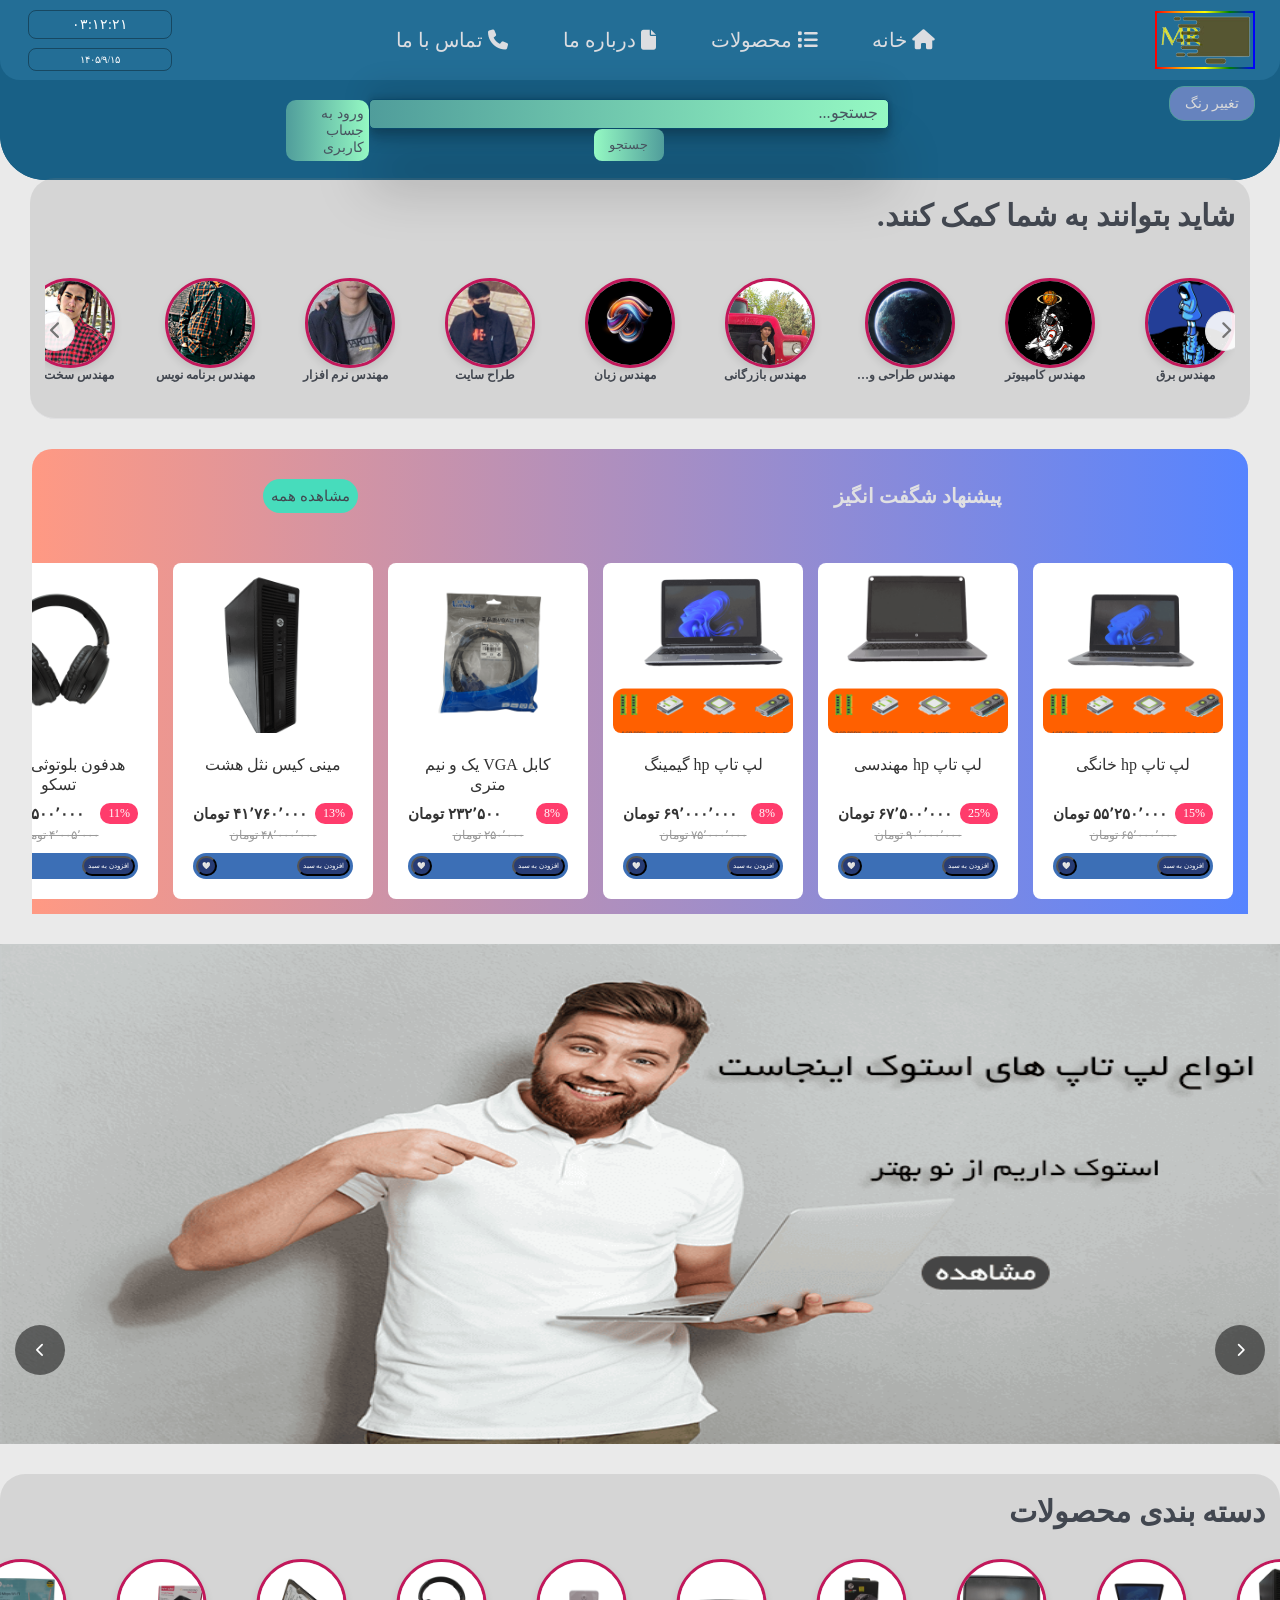
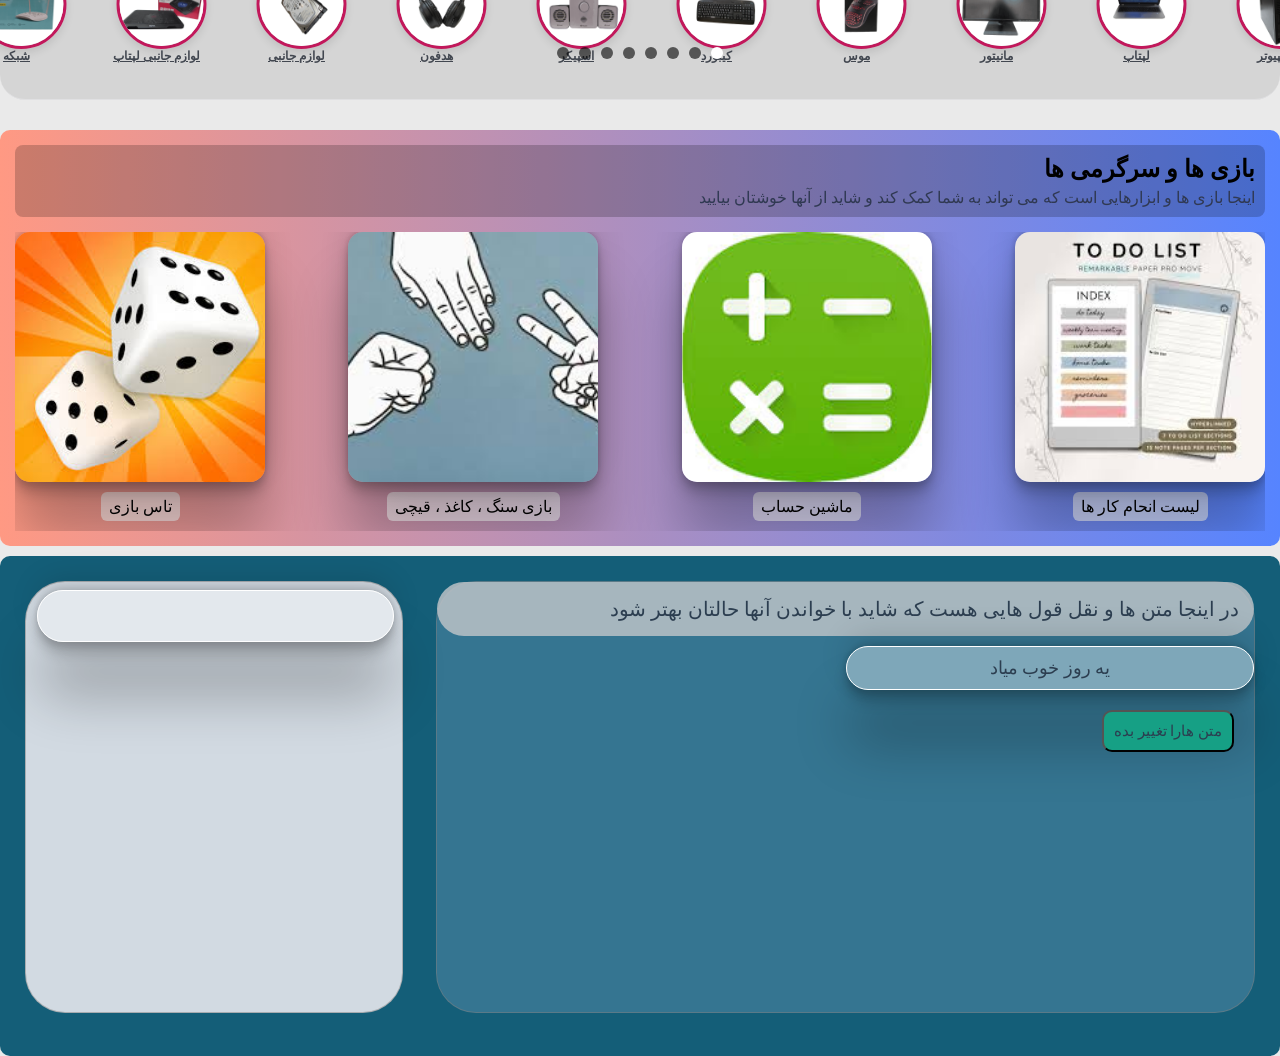
==== commit 96c54093: "Fix:Rename image to removeSpace" ====
--- a/index.html
+++ b/index.html
@@ -82,97 +82,97 @@
                 <div class="carousel-track" id="carouselTrack">
                     <a href="#" class="carousel-item">
                         <div class="avatar-circle">
-                            <img src="\image\user\Amoled_1105.png" alt="کاربر اول">
+                            <img src="image/user/1.png" alt="کاربر اول">
                         </div>
                         <span class="item-tittle"> مهندس برق </span>
                     </a>
                     <a href="#" class="carousel-item">
                         <div class="avatar-circle">
-                            <img src="\image\user\IMG_20200414_235213.jpg" alt="کاربر دوم  ">
+                            <img src="image/user/2.jpeg" alt="کاربر دوم  ">
                         </div>
                         <span class="item-tittle"> مهندس کامپیوتر </span>
                     </a>
                     <a href="#" class="carousel-item">
                         <div class="avatar-circle">
-                            <img src="\image\user\MIUI_1092.jpeg" alt="کاربر  سوم ">
+                            <img src="image/user/3.png" alt="کاربر  سوم ">
                         </div>
                         <span class="item-tittle"> مهندس طراحی و ساخت </span>
                     </a>
                     <a href="#" class="carousel-item">
                         <div class="avatar-circle">
-                            <img src="\image\user\Earth & Moon_853.png" alt="کاربر  چهارم ">
+                            <img src="image/user/4.jpg" alt="کاربر  چهارم ">
                         </div>
                         <span class="item-tittle"> مهندس بازرگانی </span>
                     </a>
                     <a href="#" class="carousel-item">
                         <div class="avatar-circle">
-                            <img src="\image\user\Astronaut_1138.jpeg" alt="کاربر  پنجم ">
+                            <img src="image/user/5.jpeg" alt="کاربر  پنجم ">
                         </div>
                         <span class="item-tittle"> مهندس زبان </span>
                     </a>
                     <a href="#" class="carousel-item">
                         <div class="avatar-circle">
-                            <img src="\image\user\PicsArt_06-07-10.37.18.jpg" alt="کاربر  ششم ">
+                            <img src="image/user/6.jpg" alt="کاربر  ششم ">
                         </div>
                         <span class="item-tittle"> طراح سایت </span>
                     </a>
                     <a href="#" class="carousel-item">
                         <div class="avatar-circle">
-                            <img src="\image\user\PicsArt_08-25-02.07.38.jpg" alt="کاربر  هفتم ">
+                            <img src="image/user/7.jpg" alt="کاربر  هفتم ">
                         </div>
                         <span class="item-tittle"> مهندس نرم افزار </span>
                     </a>
                     <a href="#" class="carousel-item">
                         <div class="avatar-circle">
-                            <img src="\image\user\Picsart_22-08-22_23-10-53-864.jpg" alt="کاربر  هشتم ">
+                            <img src="image/user/8.jpg" alt="کاربر  هشتم ">
                         </div>
                         <span class="item-tittle"> مهندس برنامه نویس </span>
                     </a>
                     <a href="#" class="carousel-item">
                         <div class="avatar-circle">
-                            <img src="\image\user\Picsart_23-04-04_01-53-37-710.jpg" alt="کاربر  نهم ">
+                            <img src="image/user/9.jpg" alt="کاربر  نهم ">
                         </div>
                         <span class="item-tittle"> مهندس سخت افزار </span>
                     </a>
                     <a href="#" class="carousel-item">
                         <div class="avatar-circle">
-                            <img src="\image\user\Picsart_23-07-21_18-05-52-106.jpg" alt="کاربر  دهم ">
+                            <img src="image/user/10.jpg" alt="کاربر  دهم ">
                         </div>
                         <span class="item-tittle"> مهندس هوش مصنوعی </span>
                     </a>
                     <a href="#" class="carousel-item">
                         <div class="avatar-circle">
-                            <img src="\image\user\Picsart_23-09-25_22-38-21-861.jpg" alt="کاربر   یازدهم ">
+                            <img src="image/user/11.jpg" alt="کاربر   یازدهم ">
                         </div>
                         <span class="item-tittle"> طراح نرم افزار </span>
                     </a>
                     <a href="#" class="carousel-item">
                         <div class="avatar-circle">
-                            <img src="\image\user\Picsart_23-10-21_01-06-16-893.jpg" alt="کاربر  دوازدهم ">
+                            <img src="image/user/12.jpg" alt="کاربر  دوازدهم ">
                         </div>
                         <span class="item-tittle"> ایده پرداز </span>
                     </a>
                     <a href="#" class="carousel-item">
                         <div class="avatar-circle">
-                            <img src="\image\user\SAVE_20220717_234620.jpg" alt="کاربر  سیزدهم ">
+                            <img src="image/user/13.jpg" alt="کاربر  سیزدهم ">
                         </div>
                         <span class="item-tittle"> مشاور </span>
                     </a>
                     <a href="#" class="carousel-item">
                         <div class="avatar-circle">
-                            <img src="\image\user\SAVE_20220717_234620.jpg" alt="کاربر  سیزدهم ">
+                            <img src="image/user/14.jpg" alt="کاربر  سیزدهم ">
                         </div>
                         <span class="item-tittle"> تایپیست </span>
                     </a>
                     <a href="#" class="carousel-item">
                         <div class="avatar-circle">
-                            <img src="\image\user\Space Art_1088.jpeg" alt="کاربر  چهاردهم ">
+                            <img src="image/user/15.jpg" alt="کاربر  چهاردهم ">
                         </div>
                         <span class="item-tittle"> طراح کارت </span>
                     </a>
                     <a href="#" class="carousel-item">
                         <div class="avatar-circle">
-                            <img src="\image\user\Picsart_22-08-22_23-10-53-864.jpg" alt="کاربر  پانزدهم ">
+                            <img src="image/user/16.jpeg" alt="کاربر  پانزدهم ">
                         </div>
                         <span class="item-tittle"> کارشناس فروش </span>
                     </a>
